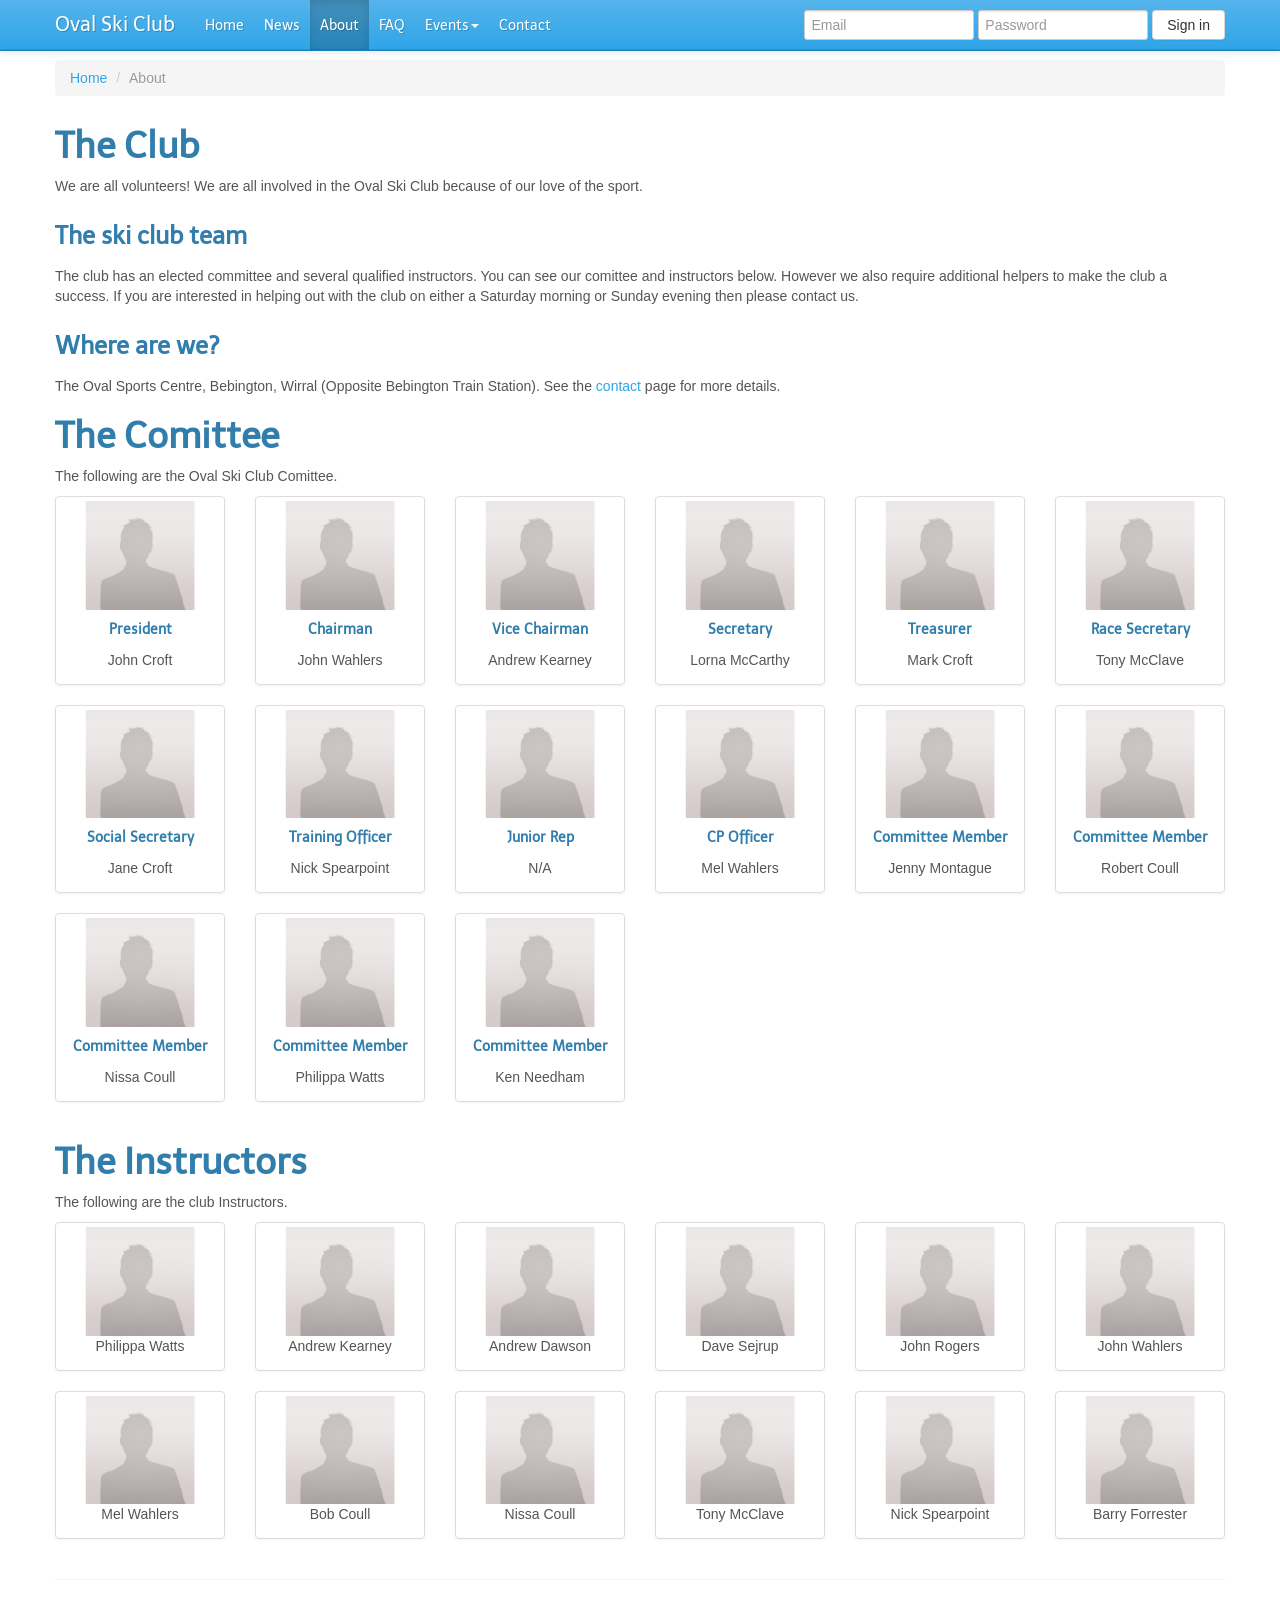
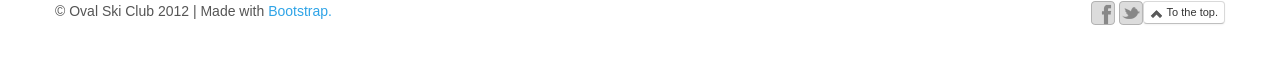
==== about.html @ 0ad01e5a "Update from home. Index, about and news pages updated with content. Committee, and instructors list " ====
<!DOCTYPE html>
<html lang="en">
  <head>
    <meta charset="utf-8">
    <title>About</title>
    <meta name="viewport" content="width=device-width, initial-scale=1.0">
    <meta name="description" content="">
    <meta name="author" content="">

    <!-- The styles -->
    <link href="assets/css/bootstrap.css" rel="stylesheet">
    <style type="text/css">
      body {
        padding-top: 60px;
        padding-bottom: 40px;
      }
    </style>
    <link href="assets/css/bootstrap-responsive.css" rel="stylesheet">

    <!-- The HTML5 shim, for IE6-8 support of HTML5 elements -->
    <!--[if lt IE 9]>
      <script src="http://html5shim.googlecode.com/svn/trunk/html5.js"></script>
    <![endif]-->

    <!-- The fav and touch icons -->
    <link rel="shortcut icon" href="assets/ico/favicon.ico">
    <link rel="apple-touch-icon-precomposed" sizes="144x144" href="assets/ico/apple-touch-icon-144-precomposed.png">
    <link rel="apple-touch-icon-precomposed" sizes="114x114" href="assets/ico/apple-touch-icon-114-precomposed.png">
    <link rel="apple-touch-icon-precomposed" sizes="72x72" href="assets/ico/apple-touch-icon-72-precomposed.png">
    <link rel="apple-touch-icon-precomposed" href="assets/ico/apple-touch-icon-57-precomposed.png">
  </head>

  <body>
       <!-- MAIN MENU -->
    <div class="navbar navbar-fixed-top">            <!-- '-inverse' for a different coloured menu -->
      <div class="navbar-inner">
        <div class="container">
          <a class="btn btn-navbar" data-toggle="collapse" data-target=".nav-collapse">
            <span class="icon-bar"></span>
            <span class="icon-bar"></span>
            <span class="icon-bar"></span>
          </a>
          <a class="brand" href="index.html">Oval Ski Club</a>
          <div class="nav-collapse collapse">
            <ul class="nav">
              <li><a href="index.html">Home</a></li>
              <li><a href="news.html">News</a></li>
              <li class="active"><a href="about.html">About</a></li>
              <li><a href="faq.html">FAQ</a></li>
              <li class="dropdown">
                <a href="events.html" class="dropdown-toggle" data-toggle="dropdown">Events<b class="caret"></b></a>
                <ul class="dropdown-menu" role="menu" aria-labelledby="dLabel">
                  <li><a href="events.html#ClubSessions">Club Sessions</a></li>
                  <li><a href="events.html#Social">Social</a></li>
                  <li><a href="events.html#Racing">Racing</a></li>
                  <li><a href="events.html#Holiday">Holiday</a></li>
                </ul>
              </li>
              <li><a href="contact.html">Contact</a></li>              
            </ul>            
            <form class="navbar-form pull-right">
              <input class="span2" type="text" placeholder="Email">
              <input class="span2" type="password" placeholder="Password">
              <button type="submit" class="btn">Sign in</button>
            </form>
          </div><!--/.nav-collapse -->
        </div>
      </div>
    </div>
    <!-- END MAIN MENU -->

    <div class="container">

      <!-- Breadcrumbs -->
      <ul class="breadcrumb">
        <li><a href="#">Home</a> <span class="divider">/</span></li>
        <li class="active">About</li>
      </ul>

      <!-- Example row of columns -->
      <div class="row">
        <div class="span12">
          <h1>The Club</h1>
          <p>We are all volunteers! We are all involved in the Oval Ski Club because of our love of the sport.</p>

        </div>
        <div class="span12">
          <h3>The ski club team</h3>
          <p>The club has an elected committee and several qualified instructors. You can see our comittee and instructors below. However we also require additional helpers to make the club a success. If you are interested in helping out with the club on either a Saturday morning or Sunday evening then please contact us.</p>
       </div>
        <div class="span12">
          <h3>Where are we?</h3>
          <p>The Oval Sports Centre, Bebington, Wirral (Opposite Bebington Train Station). See the <a href="contact.html">contact</a> page for more details.</p>
        </div>
      
      <div class="span12">
          <h1>The Comittee</h1>
          <p>The following are the Oval Ski Club Comittee.</p>
      </div>
      </div>


        <ul class="thumbnails">
        <li class="span2">
          <div class="thumbnail pagination-centered">
            <img src="assets/img/member-icon.jpg" alt="">
            <h5>President</h5>
            <p>John Croft</p>
          </div>
        </li>
        <li class="span2">
          <div class="thumbnail pagination-centered">
            <img src="assets/img/member-icon.jpg" alt="">
            <h5>Chairman</h5>
            <p>John Wahlers</p>
          </div>
        </li>
        <li class="span2">
          <div class="thumbnail pagination-centered">
            <img src="assets/img/member-icon.jpg" alt="">
            <h5>Vice Chairman</h5>
            <p>Andrew Kearney</p>
          </div>
        </li>
        <li class="span2">
          <div class="thumbnail pagination-centered">
            <img src="assets/img/member-icon.jpg" alt="">
            <h5>Secretary</h5>
            <p>Lorna McCarthy</p>
          </div>
        </li>
        <li class="span2">
          <div class="thumbnail pagination-centered">
            <img src="assets/img/member-icon.jpg" alt="">
            <h5>Treasurer</h5>
            <p>Mark Croft</p>
          </div>
        </li>
        <li class="span2">
          <div class="thumbnail pagination-centered">
            <img src="assets/img/member-icon.jpg" alt="">
            <h5>Race Secretary</h5>
            <p>Tony McClave</p>
          </div>
        </li>
        <li class="span2">
          <div class="thumbnail pagination-centered">
            <img src="assets/img/member-icon.jpg" alt="">
            <h5>Social Secretary</h5>
            <p>Jane Croft</p>
          </div>
        </li>
        <li class="span2">
          <div class="thumbnail pagination-centered">
            <img src="assets/img/member-icon.jpg" alt="">
            <h5>Training Officer</h5>
            <p>Nick Spearpoint</p>
          </div>
        </li>
        <li class="span2">
          <div class="thumbnail pagination-centered">
            <img src="assets/img/member-icon.jpg" alt="">
            <h5>Junior Rep</h5>
            <p>N/A</p>
          </div>
        </li>
        <li class="span2">
          <div class="thumbnail pagination-centered">
            <img src="assets/img/member-icon.jpg" alt="">
            <h5>CP Officer</h5>
            <p>Mel Wahlers</p>
          </div>
        </li>
        <li class="span2">
          <div class="thumbnail pagination-centered">
            <img src="assets/img/member-icon.jpg" alt="">
            <h5>Committee Member</h5>
            <p>Jenny Montague</p>
          </div>
        </li>
        <li class="span2">
          <div class="thumbnail pagination-centered">
            <img src="assets/img/member-icon.jpg" alt="">
            <h5>Committee Member</h5>
            <p>Robert Coull</p>
          </div>
        </li>
        <li class="span2">
          <div class="thumbnail pagination-centered">
            <img src="assets/img/member-icon.jpg" alt="">
            <h5>Committee Member</h5>
            <p>Nissa Coull</p>
          </div>
        </li>
        <li class="span2">
          <div class="thumbnail pagination-centered">
            <img src="assets/img/member-icon.jpg" alt="">
            <h5>Committee Member</h5>
            <p>Philippa Watts</p>
          </div>
        </li>
        <li class="span2">
          <div class="thumbnail pagination-centered">
            <img src="assets/img/member-icon.jpg" alt="">
            <h5>Committee Member</h5>
            <p>Ken Needham</p>
          </div>
        </li>
      </ul>

    <div class="row">
      <div class="span12">
        <h1>The Instructors</h1>
        <p>The following are the club Instructors.</p>
      </div>
    </div>

      <ul class="thumbnails">
        <li class="span2">
          <div class="thumbnail pagination-centered">
            <img src="assets/img/member-icon.jpg" alt="">
            <p>Philippa Watts</p>
          </div>
        </li>
      <li class="span2">
          <div class="thumbnail pagination-centered">
            <img src="assets/img/member-icon.jpg" alt="">
            <p>Andrew Kearney</p>
          </div>
        </li>
      <li class="span2">
          <div class="thumbnail pagination-centered">
            <img src="assets/img/member-icon.jpg" alt="">
            <p>Andrew Dawson</p>
          </div>
        </li>
      <li class="span2">
          <div class="thumbnail pagination-centered">
            <img src="assets/img/member-icon.jpg" alt="">
            <p>Dave Sejrup</p>
          </div>
        </li>
      <li class="span2">
          <div class="thumbnail pagination-centered">
            <img src="assets/img/member-icon.jpg" alt="">
            <p>John Rogers</p>
          </div>
        </li>
      <li class="span2">
          <div class="thumbnail pagination-centered">
            <img src="assets/img/member-icon.jpg" alt="">
            <p>John Wahlers</p>
          </div>
        </li>
      <li class="span2">
          <div class="thumbnail pagination-centered">
            <img src="assets/img/member-icon.jpg" alt="">
            <p>Mel Wahlers</p>
          </div>
        </li>
      <li class="span2">
          <div class="thumbnail pagination-centered">
            <img src="assets/img/member-icon.jpg" alt="">
            <p>Bob Coull</p>
          </div>
        </li>
      <li class="span2">
          <div class="thumbnail pagination-centered">
            <img src="assets/img/member-icon.jpg" alt="">
            <p>Nissa Coull</p>
          </div>
        </li>
      <li class="span2">
          <div class="thumbnail pagination-centered">
            <img src="assets/img/member-icon.jpg" alt="">
            <p>Tony McClave</p>
          </div>
        </li>
      <li class="span2">
          <div class="thumbnail pagination-centered">
            <img src="assets/img/member-icon.jpg" alt="">
            <p>Nick Spearpoint</p>
          </div>
        </li>
      <li class="span2">
          <div class="thumbnail pagination-centered">
            <img src="assets/img/member-icon.jpg" alt="">
            <p>Barry Forrester</p>
          </div>
        </li>
      </ul>

      <hr>

      <footer>
        <div class="row">
          <div class="span4">
          <p>&copy; Oval Ski Club 2012 |  Made with 
          <a target="_blank" href="http://getbootstrap.com">Bootstrap.</a></p>
          </div>
          <div class="pull-right">       
            <a href="http://www.facebook.com/group.php?gid=2256597544" target="_blank"> <img src="assets/img/facebook-icon.png" alt="Facebook"/></a>
            <a href="http://www.twitter.com" target="_blank"> <img src="assets/img/twitter-icon.png" alt="Twitter"/></a>
            <a class="btn btn-mini pull-right"  href="#"><i class="icon-chevron-up"></i> To the top.</a>
          </div>
        </div>


      </footer>

    </div> <!-- /container -->

       <!-- The javascript
    ================================================== -->
    <!-- Placed at the end of the document so the pages load faster -->
    <script src="assets/js/jquery-1.8.2.js"></script>
    <script src="assets/js/bootstrap.js"></script>
    <script src="assets/js/bootstrap.min.js"></script>
     
    <script src="assets/js/bootstrap-modal.js"></script>
    <script src="assets/js/bootstrap-dropdown.js"></script>
    <script src="assets/js/bootstrap-scrollspy.js"></script>
    <script src="assets/js/bootstrap-tab.js"></script>
    <script src="assets/js/bootstrap-tooltip.js"></script>
    <script src="assets/js/bootstrap-popover.js"></script>
    <script src="assets/js/bootstrap-button.js"></script>
    <script src="assets/js/bootstrap-collapse.js"></script>
    <script src="assets/js/bootstrap-carousel.js"></script>
    <script src="assets/js/bootstrap-typeahead.js"></script> 


  </body>
</html>
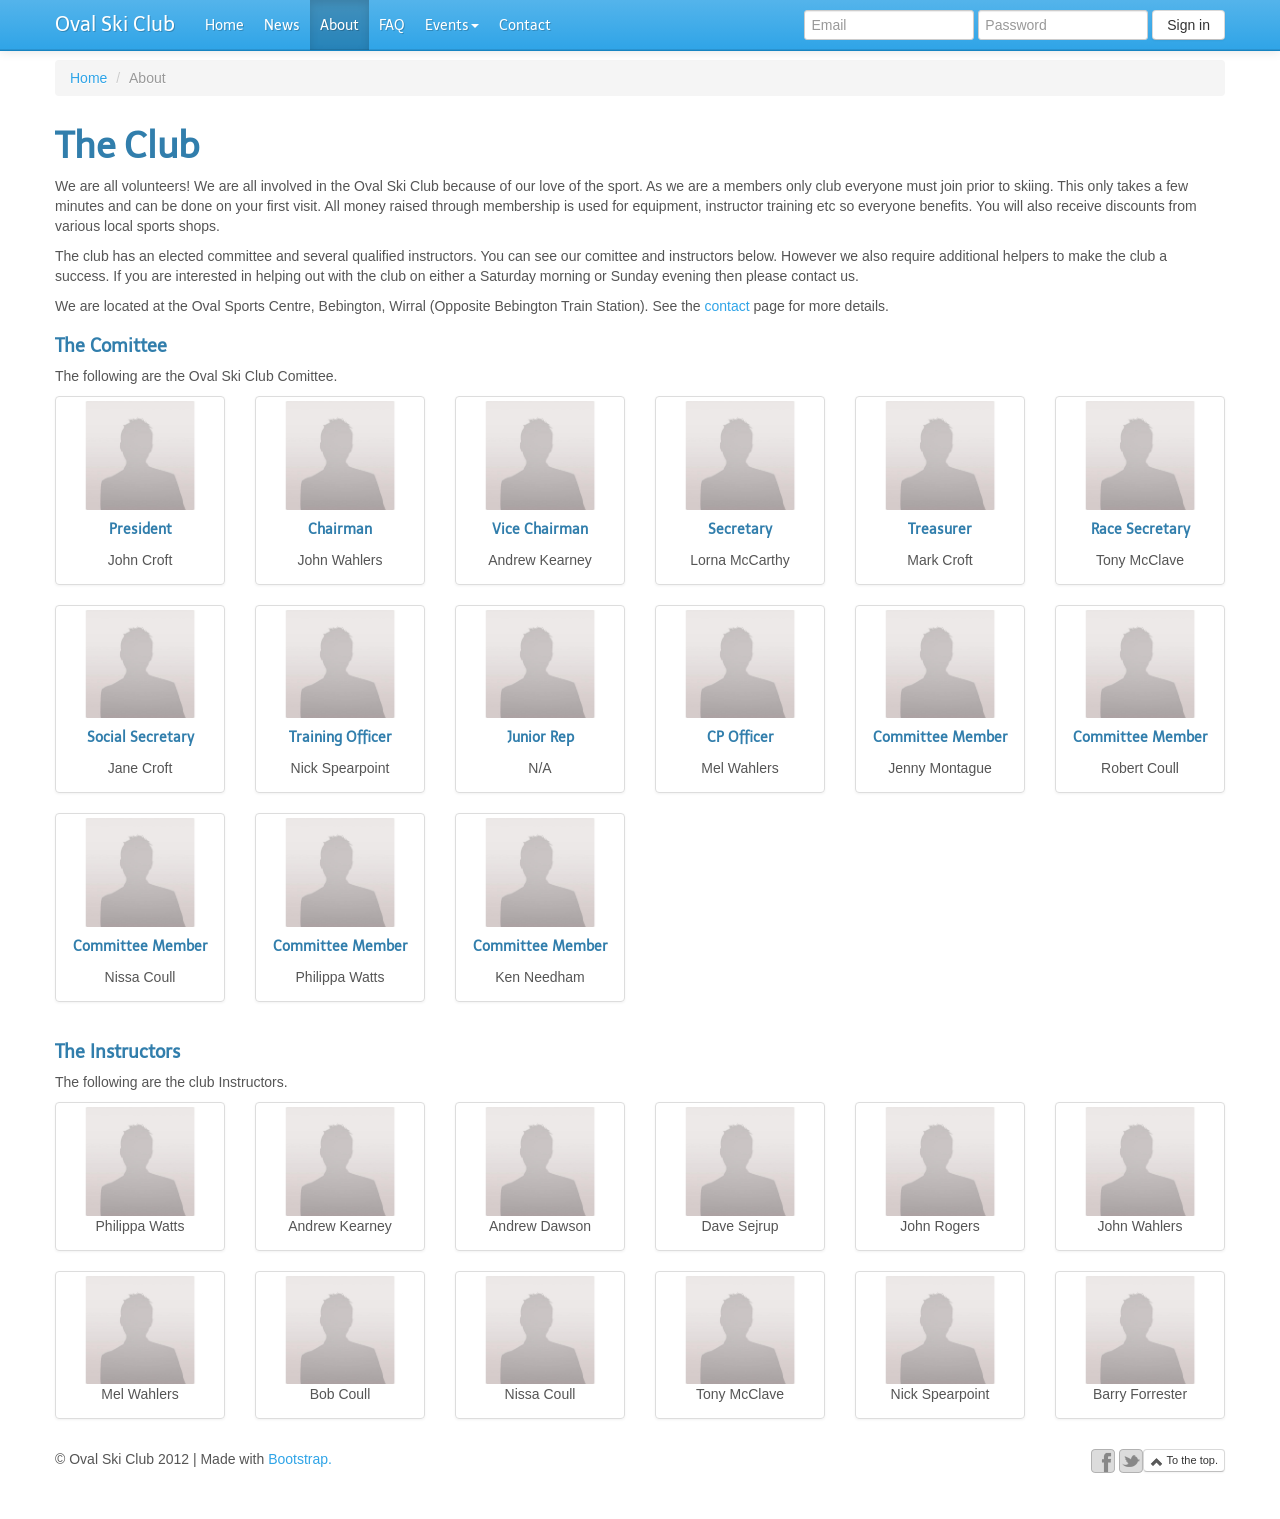
==== commit 5f5008f2: "Text updated" ====
--- a/about.html
+++ b/about.html
@@ -77,220 +77,217 @@
         <li class="active">About</li>
       </ul>
 
-      <!-- Example row of columns -->
+      <!-- Main Text -->
       <div class="row">
         <div class="span12">
           <h1>The Club</h1>
-          <p>We are all volunteers! We are all involved in the Oval Ski Club because of our love of the sport.</p>
-
-        </div>
+          <p>We are all volunteers! We are all involved in the Oval Ski Club because of our love of the sport. As we are a members only club everyone must join prior to skiing. This only takes a few minutes and can be done on your first visit. All money raised through membership is used for equipment, instructor training etc so everyone benefits. You will also receive discounts from various local sports shops.</p>
+          <p>The club has an elected committee and several qualified instructors. You can see our comittee and instructors below. However we also require additional helpers to make the club a success. If you are interested in helping out with the club on either a Saturday morning or Sunday evening then please contact us.</p>
+          <p> We are located at the Oval Sports Centre, Bebington, Wirral (Opposite Bebington Train Station). See the <a href="contact.html">contact</a> page for more details.</p>
+        </div>
+        <!-- End Main Text -->
+      
+      <!-- Comittee Members -->
+
         <div class="span12">
-          <h3>The ski club team</h3>
-          <p>The club has an elected committee and several qualified instructors. You can see our comittee and instructors below. However we also require additional helpers to make the club a success. If you are interested in helping out with the club on either a Saturday morning or Sunday evening then please contact us.</p>
-       </div>
+            <h4>The Comittee</h4>
+            <p>The following are the Oval Ski Club Comittee.</p>      
+      
+          <ul class="thumbnails">
+            <li class="span2">
+              <div class="thumbnail pagination-centered">
+                <img src="assets/img/member-icon.jpg" alt="">
+                <h5>President</h5>
+                <p>John Croft</p>
+              </div>
+            </li>
+            <li class="span2">
+              <div class="thumbnail pagination-centered">
+                <img src="assets/img/member-icon.jpg" alt="">
+                <h5>Chairman</h5>
+                <p>John Wahlers</p>
+              </div>
+            </li>
+            <li class="span2">
+              <div class="thumbnail pagination-centered">
+                <img src="assets/img/member-icon.jpg" alt="">
+                <h5>Vice Chairman</h5>
+                <p>Andrew Kearney</p>
+              </div>
+            </li>
+            <li class="span2">
+              <div class="thumbnail pagination-centered">
+                <img src="assets/img/member-icon.jpg" alt="">
+                <h5>Secretary</h5>
+                <p>Lorna McCarthy</p>
+              </div>
+            </li>
+            <li class="span2">
+              <div class="thumbnail pagination-centered">
+                <img src="assets/img/member-icon.jpg" alt="">
+                <h5>Treasurer</h5>
+                <p>Mark Croft</p>
+              </div>
+            </li>
+            <li class="span2">
+              <div class="thumbnail pagination-centered">
+                <img src="assets/img/member-icon.jpg" alt="">
+                <h5>Race Secretary</h5>
+                <p>Tony McClave</p>
+              </div>
+            </li>
+            <li class="span2">
+              <div class="thumbnail pagination-centered">
+                <img src="assets/img/member-icon.jpg" alt="">
+                <h5>Social Secretary</h5>
+                <p>Jane Croft</p>
+              </div>
+            </li>
+            <li class="span2">
+              <div class="thumbnail pagination-centered">
+                <img src="assets/img/member-icon.jpg" alt="">
+                <h5>Training Officer</h5>
+                <p>Nick Spearpoint</p>
+              </div>
+            </li>
+            <li class="span2">
+              <div class="thumbnail pagination-centered">
+                <img src="assets/img/member-icon.jpg" alt="">
+                <h5>Junior Rep</h5>
+                <p>N/A</p>
+              </div>
+            </li>
+            <li class="span2">
+              <div class="thumbnail pagination-centered">
+                <img src="assets/img/member-icon.jpg" alt="">
+                <h5>CP Officer</h5>
+                <p>Mel Wahlers</p>
+              </div>
+            </li>
+            <li class="span2">
+              <div class="thumbnail pagination-centered">
+                <img src="assets/img/member-icon.jpg" alt="">
+                <h5>Committee Member</h5>
+                <p>Jenny Montague</p>
+              </div>
+            </li>
+            <li class="span2">
+              <div class="thumbnail pagination-centered">
+                <img src="assets/img/member-icon.jpg" alt="">
+                <h5>Committee Member</h5>
+                <p>Robert Coull</p>
+              </div>
+            </li>
+            <li class="span2">
+              <div class="thumbnail pagination-centered">
+                <img src="assets/img/member-icon.jpg" alt="">
+                <h5>Committee Member</h5>
+                <p>Nissa Coull</p>
+              </div>
+            </li>
+            <li class="span2">
+              <div class="thumbnail pagination-centered">
+                <img src="assets/img/member-icon.jpg" alt="">
+                <h5>Committee Member</h5>
+                <p>Philippa Watts</p>
+              </div>
+            </li>
+            <li class="span2">
+              <div class="thumbnail pagination-centered">
+                <img src="assets/img/member-icon.jpg" alt="">
+                <h5>Committee Member</h5>
+                <p>Ken Needham</p>
+              </div>
+            </li>
+          </ul>
+        </div>
+      </div>
+      <!-- End Comittee Members -->
+
+      <!-- Team Members -->
+      <div class="row">
         <div class="span12">
-          <h3>Where are we?</h3>
-          <p>The Oval Sports Centre, Bebington, Wirral (Opposite Bebington Train Station). See the <a href="contact.html">contact</a> page for more details.</p>
-        </div>
-      
-      <div class="span12">
-          <h1>The Comittee</h1>
-          <p>The following are the Oval Ski Club Comittee.</p>
+          <h4>The Instructors</h4>
+          <p>The following are the club Instructors.</p>
+        </div>
       </div>
-      </div>
-
-
-        <ul class="thumbnails">
-        <li class="span2">
-          <div class="thumbnail pagination-centered">
-            <img src="assets/img/member-icon.jpg" alt="">
-            <h5>President</h5>
-            <p>John Croft</p>
-          </div>
-        </li>
-        <li class="span2">
-          <div class="thumbnail pagination-centered">
-            <img src="assets/img/member-icon.jpg" alt="">
-            <h5>Chairman</h5>
+
+      <ul class="thumbnails">
+        <li class="span2">
+          <div class="thumbnail pagination-centered">
+            <img src="assets/img/member-icon.jpg" alt="">
+            <p>Philippa Watts</p>
+          </div>
+        </li>
+        <li class="span2">
+          <div class="thumbnail pagination-centered">
+            <img src="assets/img/member-icon.jpg" alt="">
+            <p>Andrew Kearney</p>
+          </div>
+        </li>
+        <li class="span2">
+          <div class="thumbnail pagination-centered">
+            <img src="assets/img/member-icon.jpg" alt="">
+            <p>Andrew Dawson</p>
+          </div>
+        </li>
+        <li class="span2">
+          <div class="thumbnail pagination-centered">
+            <img src="assets/img/member-icon.jpg" alt="">
+            <p>Dave Sejrup</p>
+          </div>
+        </li>
+        <li class="span2">
+          <div class="thumbnail pagination-centered">
+            <img src="assets/img/member-icon.jpg" alt="">
+            <p>John Rogers</p>
+          </div>
+        </li>
+        <li class="span2">
+          <div class="thumbnail pagination-centered">
+            <img src="assets/img/member-icon.jpg" alt="">
             <p>John Wahlers</p>
           </div>
         </li>
         <li class="span2">
           <div class="thumbnail pagination-centered">
             <img src="assets/img/member-icon.jpg" alt="">
-            <h5>Vice Chairman</h5>
-            <p>Andrew Kearney</p>
-          </div>
-        </li>
-        <li class="span2">
-          <div class="thumbnail pagination-centered">
-            <img src="assets/img/member-icon.jpg" alt="">
-            <h5>Secretary</h5>
-            <p>Lorna McCarthy</p>
-          </div>
-        </li>
-        <li class="span2">
-          <div class="thumbnail pagination-centered">
-            <img src="assets/img/member-icon.jpg" alt="">
-            <h5>Treasurer</h5>
-            <p>Mark Croft</p>
-          </div>
-        </li>
-        <li class="span2">
-          <div class="thumbnail pagination-centered">
-            <img src="assets/img/member-icon.jpg" alt="">
-            <h5>Race Secretary</h5>
+            <p>Mel Wahlers</p>
+          </div>
+        </li>
+        <li class="span2">
+          <div class="thumbnail pagination-centered">
+            <img src="assets/img/member-icon.jpg" alt="">
+            <p>Bob Coull</p>
+          </div>
+        </li>
+        <li class="span2">
+          <div class="thumbnail pagination-centered">
+            <img src="assets/img/member-icon.jpg" alt="">
+            <p>Nissa Coull</p>
+          </div>
+        </li>
+        <li class="span2">
+          <div class="thumbnail pagination-centered">
+            <img src="assets/img/member-icon.jpg" alt="">
             <p>Tony McClave</p>
           </div>
         </li>
         <li class="span2">
           <div class="thumbnail pagination-centered">
             <img src="assets/img/member-icon.jpg" alt="">
-            <h5>Social Secretary</h5>
-            <p>Jane Croft</p>
-          </div>
-        </li>
-        <li class="span2">
-          <div class="thumbnail pagination-centered">
-            <img src="assets/img/member-icon.jpg" alt="">
-            <h5>Training Officer</h5>
             <p>Nick Spearpoint</p>
           </div>
         </li>
         <li class="span2">
           <div class="thumbnail pagination-centered">
             <img src="assets/img/member-icon.jpg" alt="">
-            <h5>Junior Rep</h5>
-            <p>N/A</p>
-          </div>
-        </li>
-        <li class="span2">
-          <div class="thumbnail pagination-centered">
-            <img src="assets/img/member-icon.jpg" alt="">
-            <h5>CP Officer</h5>
-            <p>Mel Wahlers</p>
-          </div>
-        </li>
-        <li class="span2">
-          <div class="thumbnail pagination-centered">
-            <img src="assets/img/member-icon.jpg" alt="">
-            <h5>Committee Member</h5>
-            <p>Jenny Montague</p>
-          </div>
-        </li>
-        <li class="span2">
-          <div class="thumbnail pagination-centered">
-            <img src="assets/img/member-icon.jpg" alt="">
-            <h5>Committee Member</h5>
-            <p>Robert Coull</p>
-          </div>
-        </li>
-        <li class="span2">
-          <div class="thumbnail pagination-centered">
-            <img src="assets/img/member-icon.jpg" alt="">
-            <h5>Committee Member</h5>
-            <p>Nissa Coull</p>
-          </div>
-        </li>
-        <li class="span2">
-          <div class="thumbnail pagination-centered">
-            <img src="assets/img/member-icon.jpg" alt="">
-            <h5>Committee Member</h5>
-            <p>Philippa Watts</p>
-          </div>
-        </li>
-        <li class="span2">
-          <div class="thumbnail pagination-centered">
-            <img src="assets/img/member-icon.jpg" alt="">
-            <h5>Committee Member</h5>
-            <p>Ken Needham</p>
+            <p>Barry Forrester</p>
           </div>
         </li>
       </ul>
 
-    <div class="row">
-      <div class="span12">
-        <h1>The Instructors</h1>
-        <p>The following are the club Instructors.</p>
-      </div>
-    </div>
-
-      <ul class="thumbnails">
-        <li class="span2">
-          <div class="thumbnail pagination-centered">
-            <img src="assets/img/member-icon.jpg" alt="">
-            <p>Philippa Watts</p>
-          </div>
-        </li>
-      <li class="span2">
-          <div class="thumbnail pagination-centered">
-            <img src="assets/img/member-icon.jpg" alt="">
-            <p>Andrew Kearney</p>
-          </div>
-        </li>
-      <li class="span2">
-          <div class="thumbnail pagination-centered">
-            <img src="assets/img/member-icon.jpg" alt="">
-            <p>Andrew Dawson</p>
-          </div>
-        </li>
-      <li class="span2">
-          <div class="thumbnail pagination-centered">
-            <img src="assets/img/member-icon.jpg" alt="">
-            <p>Dave Sejrup</p>
-          </div>
-        </li>
-      <li class="span2">
-          <div class="thumbnail pagination-centered">
-            <img src="assets/img/member-icon.jpg" alt="">
-            <p>John Rogers</p>
-          </div>
-        </li>
-      <li class="span2">
-          <div class="thumbnail pagination-centered">
-            <img src="assets/img/member-icon.jpg" alt="">
-            <p>John Wahlers</p>
-          </div>
-        </li>
-      <li class="span2">
-          <div class="thumbnail pagination-centered">
-            <img src="assets/img/member-icon.jpg" alt="">
-            <p>Mel Wahlers</p>
-          </div>
-        </li>
-      <li class="span2">
-          <div class="thumbnail pagination-centered">
-            <img src="assets/img/member-icon.jpg" alt="">
-            <p>Bob Coull</p>
-          </div>
-        </li>
-      <li class="span2">
-          <div class="thumbnail pagination-centered">
-            <img src="assets/img/member-icon.jpg" alt="">
-            <p>Nissa Coull</p>
-          </div>
-        </li>
-      <li class="span2">
-          <div class="thumbnail pagination-centered">
-            <img src="assets/img/member-icon.jpg" alt="">
-            <p>Tony McClave</p>
-          </div>
-        </li>
-      <li class="span2">
-          <div class="thumbnail pagination-centered">
-            <img src="assets/img/member-icon.jpg" alt="">
-            <p>Nick Spearpoint</p>
-          </div>
-        </li>
-      <li class="span2">
-          <div class="thumbnail pagination-centered">
-            <img src="assets/img/member-icon.jpg" alt="">
-            <p>Barry Forrester</p>
-          </div>
-        </li>
-      </ul>
-
-      <hr>
+      <!-- End Team Members -->
 
       <footer>
         <div class="row">
